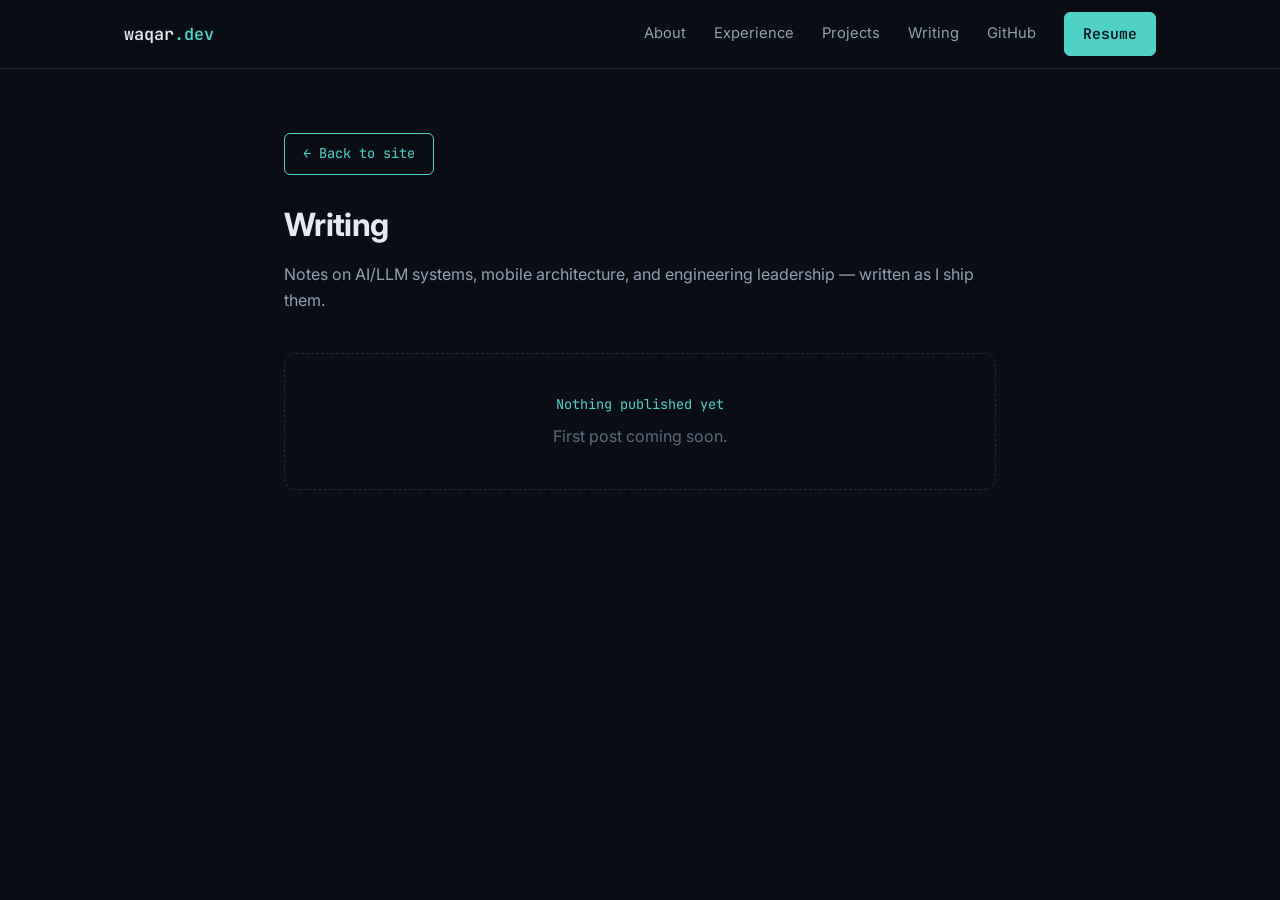
==== blog/index.html @ 88d9c541 "Initial portfolio site: hero, about, skills, experience, projects, resume, blog" ====
<!DOCTYPE html>
<html lang="en">
<head>
<meta charset="UTF-8">
<meta name="viewport" content="width=device-width, initial-scale=1.0">
<title>Writing — Waqar Ahmad</title>
<link rel="icon" href="../assets/img/favicon.svg" type="image/svg+xml">
<link rel="preconnect" href="https://fonts.googleapis.com">
<link href="https://fonts.googleapis.com/css2?family=Inter:wght@400;500;600;700&family=JetBrains+Mono:wght@400;500;600&display=swap" rel="stylesheet">
<link rel="stylesheet" href="../assets/css/style.css">
<style>
  .blog-page { max-width: 760px; margin: 0 auto; padding: 64px 24px 100px; }
  .blog-page h1 { font-size: 2rem; margin-bottom: 12px; }
  .blog-page > p { color: var(--text-dim); margin-bottom: 40px; }
  .post-list { display: flex; flex-direction: column; gap: 16px; }
  .post-card {
    background: var(--surface); border: 1px solid var(--border); border-radius: 12px;
    padding: 20px 24px; display: flex; justify-content: space-between; align-items: center; gap: 16px;
  }
  .post-card h3 { font-size: 1rem; }
  .post-card .date { font-family: var(--font-mono); font-size: 0.78rem; color: var(--text-faint); white-space: nowrap; }
</style>
</head>
<body>

<header>
  <nav class="wrap">
    <a href="../index.html" class="logo">waqar<span>.dev</span></a>
    <div class="nav-links">
      <a href="../index.html#about">About</a>
      <a href="../index.html#experience">Experience</a>
      <a href="../index.html#projects">Projects</a>
      <a href="index.html">Writing</a>
      <a href="https://github.com/rwaqar960" target="_blank" rel="noopener">GitHub</a>
      <a href="../resume.html" class="btn solid">Resume</a>
    </div>
  </nav>
</header>

<div class="blog-page">
  <a href="../index.html" class="btn" style="margin-bottom: 24px; display:inline-flex;">&larr; Back to site</a>
  <h1>Writing</h1>
  <p>Notes on AI/LLM systems, mobile architecture, and engineering leadership — written as I ship them.</p>

  <div class="post-list">
    <!-- Add a post-card entry here for each new post, e.g.:
    <a href="posts/my-first-post.html" class="post-card">
      <h3>Post Title</h3>
      <span class="date">Jan 2026</span>
    </a>
    -->
    <div class="writing-empty">
      <div class="k">Nothing published yet</div>
      <p>First post coming soon.</p>
    </div>
  </div>
</div>

<script src="../assets/js/main.js"></script>
</body>
</html>
---- assets/css/style.css ----
/* ---------- Reset ---------- */
*, *::before, *::after { box-sizing: border-box; margin: 0; padding: 0; }
html { scroll-behavior: smooth; }
img { max-width: 100%; display: block; }
a { color: inherit; text-decoration: none; }
ul { list-style: none; }
button { font: inherit; color: inherit; background: none; border: none; cursor: pointer; }

/* ---------- Tokens ---------- */
:root {
  --bg: #0a0e14;
  --bg-alt: #0d1219;
  --surface: #131a24;
  --surface-hover: #182130;
  --border: #212b38;
  --text: #e7ebf1;
  --text-dim: #92a0b3;
  --text-faint: #5c6b80;
  --accent: #4fd1c5;
  --accent-2: #a78bfa;
  --accent-soft: rgba(79, 209, 197, 0.12);
  --font-body: 'Inter', -apple-system, BlinkMacSystemFont, 'Segoe UI', sans-serif;
  --font-mono: 'JetBrains Mono', ui-monospace, 'SFMono-Regular', Menlo, monospace;
  --max-w: 1080px;
}

body {
  background: var(--bg);
  color: var(--text);
  font-family: var(--font-body);
  line-height: 1.6;
  -webkit-font-smoothing: antialiased;
}

.wrap { max-width: var(--max-w); margin: 0 auto; padding: 0 24px; }

section { padding: 96px 0; border-bottom: 1px solid var(--border); }
section:last-of-type { border-bottom: none; }

.eyebrow {
  font-family: var(--font-mono);
  font-size: 0.8rem;
  color: var(--accent);
  letter-spacing: 0.08em;
  text-transform: uppercase;
  margin-bottom: 12px;
  display: flex;
  align-items: center;
  gap: 10px;
}
.eyebrow::before {
  content: '';
  width: 24px; height: 1px;
  background: var(--accent);
}

h1, h2, h3, h4 { font-weight: 700; letter-spacing: -0.02em; }
h2.section-title { font-size: clamp(1.6rem, 3vw, 2.2rem); margin-bottom: 40px; }

/* ---------- Nav ---------- */
header {
  position: sticky; top: 0; z-index: 100;
  background: rgba(10, 14, 20, 0.85);
  backdrop-filter: blur(10px);
  border-bottom: 1px solid var(--border);
}
nav.wrap { display: flex; align-items: center; justify-content: space-between; height: 68px; }
.logo { font-family: var(--font-mono); font-weight: 600; font-size: 1.05rem; color: var(--text); }
.logo span { color: var(--accent); }

.nav-links { display: flex; gap: 28px; align-items: center; }
.nav-links a {
  font-size: 0.92rem; color: var(--text-dim);
  transition: color 0.15s ease;
}
.nav-links a:hover { color: var(--accent); }
.nav-links .btn { color: var(--bg); }

.nav-toggle { display: none; }

.btn {
  font-family: var(--font-mono);
  font-size: 0.85rem;
  padding: 9px 18px;
  border-radius: 6px;
  border: 1px solid var(--accent);
  color: var(--accent);
  transition: all 0.15s ease;
  display: inline-flex;
  align-items: center;
  gap: 8px;
}
.btn:hover { background: var(--accent-soft); }
.btn.solid { background: var(--accent); color: #05171a; border-color: var(--accent); font-weight: 600; }
.btn.solid:hover { filter: brightness(1.08); background: var(--accent); }

/* ---------- Hero ---------- */
.hero {
  padding: 140px 0 100px;
  border-bottom: 1px solid var(--border);
  position: relative;
  overflow: hidden;
}
.hero::before {
  content: '';
  position: absolute; inset: -20% -10% auto -10%;
  height: 500px;
  background: radial-gradient(ellipse at top, var(--accent-soft), transparent 70%);
  pointer-events: none;
}
.hero-content { position: relative; max-width: 720px; }
.hero h1 { font-size: clamp(2.2rem, 5vw, 3.4rem); line-height: 1.12; margin-bottom: 18px; }
.hero h1 .grad {
  background: linear-gradient(90deg, var(--accent), var(--accent-2));
  -webkit-background-clip: text;
  background-clip: text;
  color: transparent;
}
.hero .subtitle { font-size: 1.15rem; color: var(--text-dim); margin-bottom: 28px; max-width: 620px; }
.hero .tags { display: flex; flex-wrap: wrap; gap: 10px; margin-bottom: 36px; }
.tag {
  font-family: var(--font-mono);
  font-size: 0.78rem;
  padding: 5px 12px;
  border-radius: 999px;
  background: var(--surface);
  border: 1px solid var(--border);
  color: var(--text-dim);
}
.hero .cta-row { display: flex; gap: 14px; flex-wrap: wrap; }

/* ---------- About ---------- */
.about-grid { display: grid; grid-template-columns: 1.4fr 1fr; gap: 56px; }
.about-grid p { color: var(--text-dim); margin-bottom: 16px; }
.about-grid p strong { color: var(--text); font-weight: 600; }
.fact-list { display: flex; flex-direction: column; gap: 18px; }
.fact {
  background: var(--surface);
  border: 1px solid var(--border);
  border-radius: 10px;
  padding: 16px 18px;
}
.fact .k { font-family: var(--font-mono); font-size: 0.75rem; color: var(--accent); text-transform: uppercase; letter-spacing: 0.05em; margin-bottom: 6px; }
.fact .v { font-size: 0.95rem; color: var(--text); }

/* ---------- Skills ---------- */
.skills-grid {
  display: grid;
  grid-template-columns: repeat(auto-fit, minmax(230px, 1fr));
  gap: 20px;
}
.skill-card {
  background: var(--surface);
  border: 1px solid var(--border);
  border-radius: 12px;
  padding: 22px;
}
.skill-card h3 {
  font-size: 0.95rem;
  color: var(--accent);
  margin-bottom: 14px;
  font-family: var(--font-mono);
}
.skill-card .chips { display: flex; flex-wrap: wrap; gap: 8px; }
.chip {
  font-size: 0.82rem;
  padding: 4px 10px;
  border-radius: 6px;
  background: var(--bg-alt);
  border: 1px solid var(--border);
  color: var(--text-dim);
}

/* ---------- Experience ---------- */
.timeline { display: flex; flex-direction: column; gap: 0; }
.timeline-item {
  position: relative;
  padding: 0 0 40px 32px;
  border-left: 1px solid var(--border);
}
.timeline-item:last-child { padding-bottom: 4px; }
.timeline-item::before {
  content: '';
  position: absolute; left: -5px; top: 4px;
  width: 9px; height: 9px; border-radius: 50%;
  background: var(--accent);
  box-shadow: 0 0 0 4px var(--bg);
}
.timeline-item .role-row {
  display: flex; justify-content: space-between; flex-wrap: wrap; gap: 8px;
  margin-bottom: 4px;
}
.timeline-item h3 { font-size: 1.05rem; }
.timeline-item .company { color: var(--accent); font-weight: 500; }
.timeline-item .dates { font-family: var(--font-mono); font-size: 0.8rem; color: var(--text-faint); white-space: nowrap; }
.timeline-item .context { font-size: 0.85rem; color: var(--text-faint); margin-bottom: 12px; font-style: italic; }
.timeline-item ul { display: flex; flex-direction: column; gap: 8px; }
.timeline-item li { color: var(--text-dim); font-size: 0.93rem; padding-left: 18px; position: relative; }
.timeline-item li::before { content: '→'; position: absolute; left: 0; color: var(--accent); }

/* ---------- Projects ---------- */
.projects-grid {
  display: grid;
  grid-template-columns: repeat(auto-fit, minmax(320px, 1fr));
  gap: 22px;
}
.project-card {
  background: var(--surface);
  border: 1px solid var(--border);
  border-radius: 12px;
  padding: 26px;
  transition: border-color 0.15s ease, transform 0.15s ease;
}
.project-card:hover { border-color: var(--accent); transform: translateY(-2px); }
.project-card h3 { font-size: 1.05rem; margin-bottom: 4px; }
.project-card .role { font-family: var(--font-mono); font-size: 0.75rem; color: var(--accent-2); margin-bottom: 12px; display: block; }
.project-card p { color: var(--text-dim); font-size: 0.92rem; margin-bottom: 16px; }
.project-card .chips { display: flex; flex-wrap: wrap; gap: 6px; }

/* ---------- Writing ---------- */
.writing-empty {
  border: 1px dashed var(--border);
  border-radius: 12px;
  padding: 40px;
  text-align: center;
  color: var(--text-faint);
}
.writing-empty .k { font-family: var(--font-mono); color: var(--accent); font-size: 0.85rem; margin-bottom: 8px; }

/* ---------- Contact ---------- */
.contact-box {
  background: var(--surface);
  border: 1px solid var(--border);
  border-radius: 16px;
  padding: 48px;
  text-align: center;
}
.contact-box h2 { font-size: clamp(1.5rem, 3vw, 2rem); margin-bottom: 12px; }
.contact-box p { color: var(--text-dim); margin-bottom: 28px; }
.contact-links { display: flex; justify-content: center; gap: 14px; flex-wrap: wrap; }

footer {
  padding: 28px 0;
  text-align: center;
  color: var(--text-faint);
  font-size: 0.85rem;
}

/* ---------- Reveal animation ---------- */
[data-reveal] { opacity: 0; transform: translateY(16px); transition: opacity 0.6s ease, transform 0.6s ease; }
[data-reveal].is-visible { opacity: 1; transform: translateY(0); }

/* ---------- Responsive ---------- */
@media (max-width: 760px) {
  section { padding: 64px 0; }
  .about-grid { grid-template-columns: 1fr; gap: 32px; }
  .nav-links {
    position: fixed; top: 68px; left: 0; right: 0;
    background: var(--bg-alt);
    border-bottom: 1px solid var(--border);
    flex-direction: column;
    padding: 20px 24px;
    gap: 18px;
    transform: translateY(-150%);
    transition: transform 0.2s ease;
  }
  .nav-links.open { transform: translateY(0); }
  .nav-toggle { display: block; font-size: 1.4rem; }
  .contact-box { padding: 32px 20px; }
}
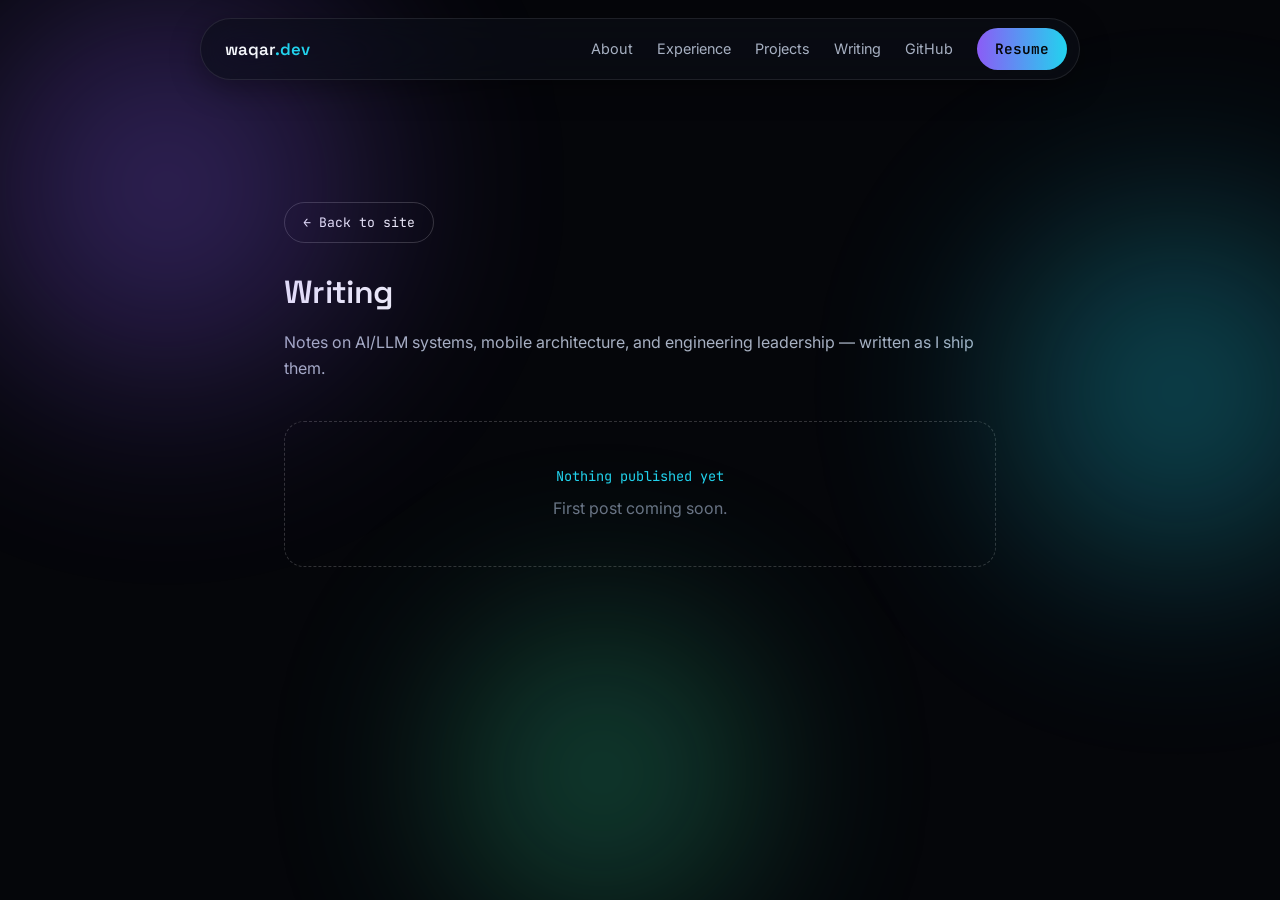
==== commit 05aea626: "Redesign theme: Aurora glass (dark, glassmorphism, gradient accents) Add profile photo to the hero o" ====
--- a/blog/index.html
+++ b/blog/index.html
@@ -6,22 +6,26 @@
 <title>Writing — Waqar Ahmad</title>
 <link rel="icon" href="../assets/img/favicon.svg" type="image/svg+xml">
 <link rel="preconnect" href="https://fonts.googleapis.com">
-<link href="https://fonts.googleapis.com/css2?family=Inter:wght@400;500;600;700&family=JetBrains+Mono:wght@400;500;600&display=swap" rel="stylesheet">
+<link href="https://fonts.googleapis.com/css2?family=Inter:wght@400;500;600;700&family=Space+Grotesk:wght@500;600;700&family=JetBrains+Mono:wght@400;500;600&display=swap" rel="stylesheet">
 <link rel="stylesheet" href="../assets/css/style.css">
 <style>
-  .blog-page { max-width: 760px; margin: 0 auto; padding: 64px 24px 100px; }
+  .blog-page { max-width: 760px; margin: 0 auto; padding: 140px 24px 100px; }
   .blog-page h1 { font-size: 2rem; margin-bottom: 12px; }
   .blog-page > p { color: var(--text-dim); margin-bottom: 40px; }
   .post-list { display: flex; flex-direction: column; gap: 16px; }
   .post-card {
-    background: var(--surface); border: 1px solid var(--border); border-radius: 12px;
+    border-radius: var(--radius);
     padding: 20px 24px; display: flex; justify-content: space-between; align-items: center; gap: 16px;
+    transition: border-color 0.2s ease, transform 0.2s ease;
   }
-  .post-card h3 { font-size: 1rem; }
+  .post-card:hover { border-color: var(--accent-2); transform: translateY(-2px); }
+  .post-card h3 { font-size: 1rem; font-weight: 500; }
   .post-card .date { font-family: var(--font-mono); font-size: 0.78rem; color: var(--text-faint); white-space: nowrap; }
 </style>
 </head>
 <body>
+
+<div class="aurora-bg"><span class="b1"></span><span class="b2"></span><span class="b3"></span></div>
 
 <header>
   <nav class="wrap">
@@ -44,7 +48,7 @@
 
   <div class="post-list">
     <!-- Add a post-card entry here for each new post, e.g.:
-    <a href="posts/my-first-post.html" class="post-card">
+    <a href="posts/my-first-post.html" class="post-card glass">
       <h3>Post Title</h3>
       <span class="date">Jan 2026</span>
     </a>
--- a/assets/css/style.css
+++ b/assets/css/style.css
@@ -8,20 +8,23 @@
 
 /* ---------- Tokens ---------- */
 :root {
-  --bg: #0a0e14;
-  --bg-alt: #0d1219;
-  --surface: #131a24;
-  --surface-hover: #182130;
-  --border: #212b38;
-  --text: #e7ebf1;
-  --text-dim: #92a0b3;
-  --text-faint: #5c6b80;
-  --accent: #4fd1c5;
-  --accent-2: #a78bfa;
-  --accent-soft: rgba(79, 209, 197, 0.12);
+  --bg: #05060a;
+  --bg-alt: #0a0c14;
+  --surface: rgba(255, 255, 255, 0.045);
+  --surface-strong: rgba(255, 255, 255, 0.08);
+  --border: rgba(255, 255, 255, 0.09);
+  --border-strong: rgba(255, 255, 255, 0.18);
+  --text: #f2f4f9;
+  --text-dim: #a7b0c2;
+  --text-faint: #6b7385;
+  --accent: #8b5cf6;
+  --accent-2: #22d3ee;
+  --accent-3: #34d399;
+  --font-heading: 'Space Grotesk', var(--font-body);
   --font-body: 'Inter', -apple-system, BlinkMacSystemFont, 'Segoe UI', sans-serif;
   --font-mono: 'JetBrains Mono', ui-monospace, 'SFMono-Regular', Menlo, monospace;
-  --max-w: 1080px;
+  --max-w: 1100px;
+  --radius: 20px;
 }
 
 body {
@@ -30,20 +33,71 @@
   font-family: var(--font-body);
   line-height: 1.6;
   -webkit-font-smoothing: antialiased;
-}
-
-.wrap { max-width: var(--max-w); margin: 0 auto; padding: 0 24px; }
-
-section { padding: 96px 0; border-bottom: 1px solid var(--border); }
-section:last-of-type { border-bottom: none; }
+  overflow-x: hidden;
+  position: relative;
+}
+
+.wrap { max-width: var(--max-w); margin: 0 auto; padding: 0 24px; position: relative; z-index: 1; }
+
+section { padding: 110px 0; position: relative; }
+
+/* ---------- Aurora background ---------- */
+.aurora-bg {
+  position: fixed;
+  inset: 0;
+  z-index: 0;
+  pointer-events: none;
+  overflow: hidden;
+}
+.aurora-bg span {
+  position: absolute;
+  border-radius: 50%;
+  filter: blur(90px);
+  opacity: 0.45;
+  will-change: transform;
+}
+.aurora-bg .b1 {
+  width: 46vw; height: 46vw; max-width: 620px; max-height: 620px;
+  top: -12%; left: -10%;
+  background: radial-gradient(circle, var(--accent), transparent 70%);
+  animation: drift1 26s ease-in-out infinite alternate;
+}
+.aurora-bg .b2 {
+  width: 40vw; height: 40vw; max-width: 560px; max-height: 560px;
+  top: 15%; right: -12%;
+  background: radial-gradient(circle, var(--accent-2), transparent 70%);
+  animation: drift2 32s ease-in-out infinite alternate;
+}
+.aurora-bg .b3 {
+  width: 34vw; height: 34vw; max-width: 480px; max-height: 480px;
+  bottom: -10%; left: 30%;
+  background: radial-gradient(circle, var(--accent-3), transparent 70%);
+  animation: drift3 30s ease-in-out infinite alternate;
+}
+@keyframes drift1 { from { transform: translate(0, 0) scale(1); } to { transform: translate(6%, 8%) scale(1.15); } }
+@keyframes drift2 { from { transform: translate(0, 0) scale(1); } to { transform: translate(-8%, 6%) scale(1.1); } }
+@keyframes drift3 { from { transform: translate(0, 0) scale(1); } to { transform: translate(4%, -10%) scale(1.2); } }
+
+@media (prefers-reduced-motion: reduce) {
+  .aurora-bg span { animation: none; }
+}
+
+/* ---------- Glass surface ---------- */
+.glass {
+  background: var(--surface);
+  border: 1px solid var(--border);
+  border-radius: var(--radius);
+  backdrop-filter: blur(22px) saturate(140%);
+  -webkit-backdrop-filter: blur(22px) saturate(140%);
+}
 
 .eyebrow {
   font-family: var(--font-mono);
   font-size: 0.8rem;
-  color: var(--accent);
+  color: var(--accent-2);
   letter-spacing: 0.08em;
   text-transform: uppercase;
-  margin-bottom: 12px;
+  margin-bottom: 14px;
   display: flex;
   align-items: center;
   gap: 10px;
@@ -51,96 +105,136 @@
 .eyebrow::before {
   content: '';
   width: 24px; height: 1px;
-  background: var(--accent);
-}
-
-h1, h2, h3, h4 { font-weight: 700; letter-spacing: -0.02em; }
-h2.section-title { font-size: clamp(1.6rem, 3vw, 2.2rem); margin-bottom: 40px; }
+  background: linear-gradient(90deg, var(--accent), var(--accent-2));
+}
+
+h1, h2, h3, h4 { font-family: var(--font-heading); font-weight: 600; letter-spacing: -0.02em; }
+h2.section-title { font-size: clamp(1.7rem, 3vw, 2.4rem); margin-bottom: 44px; }
+
+.grad-text {
+  background: linear-gradient(90deg, var(--accent), var(--accent-2) 55%, var(--accent-3));
+  -webkit-background-clip: text;
+  background-clip: text;
+  color: transparent;
+}
 
 /* ---------- Nav ---------- */
 header {
-  position: sticky; top: 0; z-index: 100;
-  background: rgba(10, 14, 20, 0.85);
-  backdrop-filter: blur(10px);
-  border-bottom: 1px solid var(--border);
-}
-nav.wrap { display: flex; align-items: center; justify-content: space-between; height: 68px; }
-.logo { font-family: var(--font-mono); font-weight: 600; font-size: 1.05rem; color: var(--text); }
-.logo span { color: var(--accent); }
-
-.nav-links { display: flex; gap: 28px; align-items: center; }
+  position: sticky; top: 18px; z-index: 100;
+  display: flex; justify-content: center;
+  pointer-events: none;
+}
+nav.wrap {
+  pointer-events: all;
+  display: flex; align-items: center; justify-content: space-between;
+  gap: 20px;
+  height: 62px;
+  padding: 0 12px 0 24px;
+  border-radius: 999px;
+  max-width: 880px;
+  width: calc(100% - 48px);
+  background: rgba(12, 14, 22, 0.65);
+  border: 1px solid var(--border);
+  backdrop-filter: blur(20px) saturate(150%);
+  -webkit-backdrop-filter: blur(20px) saturate(150%);
+  box-shadow: 0 8px 30px rgba(0,0,0,0.35);
+}
+.logo { font-family: var(--font-heading); font-weight: 600; font-size: 1.05rem; color: var(--text); }
+.logo span { color: var(--accent-2); }
+
+.nav-links { display: flex; gap: 24px; align-items: center; }
 .nav-links a {
-  font-size: 0.92rem; color: var(--text-dim);
+  font-size: 0.9rem; color: var(--text-dim);
   transition: color 0.15s ease;
 }
-.nav-links a:hover { color: var(--accent); }
-.nav-links .btn { color: var(--bg); }
+.nav-links a:hover { color: var(--accent-2); }
 
 .nav-toggle { display: none; }
 
 .btn {
   font-family: var(--font-mono);
-  font-size: 0.85rem;
+  font-size: 0.82rem;
   padding: 9px 18px;
-  border-radius: 6px;
-  border: 1px solid var(--accent);
-  color: var(--accent);
-  transition: all 0.15s ease;
+  border-radius: 999px;
+  border: 1px solid var(--border-strong);
+  color: var(--text);
+  transition: all 0.2s ease;
   display: inline-flex;
   align-items: center;
   gap: 8px;
-}
-.btn:hover { background: var(--accent-soft); }
-.btn.solid { background: var(--accent); color: #05171a; border-color: var(--accent); font-weight: 600; }
-.btn.solid:hover { filter: brightness(1.08); background: var(--accent); }
+  white-space: nowrap;
+}
+.btn:hover { border-color: var(--accent-2); background: rgba(34, 211, 238, 0.08); }
+.btn.solid {
+  background: linear-gradient(90deg, var(--accent), var(--accent-2));
+  color: #050608;
+  border: none;
+  font-weight: 600;
+}
+.btn.solid:hover { filter: brightness(1.08); transform: translateY(-1px); }
 
 /* ---------- Hero ---------- */
-.hero {
-  padding: 140px 0 100px;
-  border-bottom: 1px solid var(--border);
-  position: relative;
-  overflow: hidden;
-}
-.hero::before {
-  content: '';
-  position: absolute; inset: -20% -10% auto -10%;
-  height: 500px;
-  background: radial-gradient(ellipse at top, var(--accent-soft), transparent 70%);
-  pointer-events: none;
-}
-.hero-content { position: relative; max-width: 720px; }
-.hero h1 { font-size: clamp(2.2rem, 5vw, 3.4rem); line-height: 1.12; margin-bottom: 18px; }
-.hero h1 .grad {
-  background: linear-gradient(90deg, var(--accent), var(--accent-2));
-  -webkit-background-clip: text;
-  background-clip: text;
-  color: transparent;
-}
-.hero .subtitle { font-size: 1.15rem; color: var(--text-dim); margin-bottom: 28px; max-width: 620px; }
+.hero { padding: 150px 0 90px; }
+.hero-grid {
+  display: grid;
+  grid-template-columns: 1.15fr 0.85fr;
+  gap: 48px;
+  align-items: center;
+}
+.hero h1 { font-size: clamp(2.3rem, 4.6vw, 3.6rem); line-height: 1.12; margin-bottom: 20px; }
+.hero .subtitle { font-size: 1.12rem; color: var(--text-dim); margin-bottom: 28px; max-width: 560px; }
 .hero .tags { display: flex; flex-wrap: wrap; gap: 10px; margin-bottom: 36px; }
 .tag {
   font-family: var(--font-mono);
   font-size: 0.78rem;
-  padding: 5px 12px;
+  padding: 6px 13px;
   border-radius: 999px;
-  background: var(--surface);
   border: 1px solid var(--border);
   color: var(--text-dim);
+  background: rgba(255,255,255,0.02);
 }
 .hero .cta-row { display: flex; gap: 14px; flex-wrap: wrap; }
+
+.hero-photo { position: relative; display: flex; justify-content: center; }
+.photo-glow {
+  position: absolute;
+  inset: 6% 10%;
+  border-radius: 50%;
+  background: linear-gradient(140deg, var(--accent), var(--accent-2), var(--accent-3));
+  filter: blur(48px);
+  opacity: 0.55;
+  z-index: 0;
+}
+.photo-frame {
+  position: relative;
+  z-index: 1;
+  width: min(320px, 80%);
+  aspect-ratio: 4 / 5;
+  border-radius: 28px;
+  padding: 4px;
+  background: linear-gradient(150deg, var(--accent), var(--accent-2), var(--accent-3));
+}
+.photo-frame .inner {
+  width: 100%; height: 100%;
+  border-radius: 24px;
+  overflow: hidden;
+  background: var(--bg-alt);
+}
+.photo-frame img {
+  width: 100%; height: 100%;
+  object-fit: cover;
+  object-position: top center;
+}
 
 /* ---------- About ---------- */
 .about-grid { display: grid; grid-template-columns: 1.4fr 1fr; gap: 56px; }
 .about-grid p { color: var(--text-dim); margin-bottom: 16px; }
 .about-grid p strong { color: var(--text); font-weight: 600; }
-.fact-list { display: flex; flex-direction: column; gap: 18px; }
+.fact-list { display: flex; flex-direction: column; gap: 16px; }
 .fact {
-  background: var(--surface);
-  border: 1px solid var(--border);
-  border-radius: 10px;
-  padding: 16px 18px;
-}
-.fact .k { font-family: var(--font-mono); font-size: 0.75rem; color: var(--accent); text-transform: uppercase; letter-spacing: 0.05em; margin-bottom: 6px; }
+  padding: 18px 20px;
+}
+.fact .k { font-family: var(--font-mono); font-size: 0.75rem; color: var(--accent-2); text-transform: uppercase; letter-spacing: 0.05em; margin-bottom: 6px; }
 .fact .v { font-size: 0.95rem; color: var(--text); }
 
 /* ---------- Skills ---------- */
@@ -149,54 +243,39 @@
   grid-template-columns: repeat(auto-fit, minmax(230px, 1fr));
   gap: 20px;
 }
-.skill-card {
-  background: var(--surface);
-  border: 1px solid var(--border);
-  border-radius: 12px;
-  padding: 22px;
-}
+.skill-card { padding: 24px; transition: border-color 0.2s ease, transform 0.2s ease; }
+.skill-card:hover { border-color: var(--border-strong); transform: translateY(-3px); }
 .skill-card h3 {
   font-size: 0.95rem;
-  color: var(--accent);
+  color: var(--accent-2);
   margin-bottom: 14px;
   font-family: var(--font-mono);
+  font-weight: 500;
 }
 .skill-card .chips { display: flex; flex-wrap: wrap; gap: 8px; }
 .chip {
   font-size: 0.82rem;
-  padding: 4px 10px;
-  border-radius: 6px;
-  background: var(--bg-alt);
+  padding: 4px 11px;
+  border-radius: 8px;
+  background: rgba(255,255,255,0.04);
   border: 1px solid var(--border);
   color: var(--text-dim);
 }
 
 /* ---------- Experience ---------- */
-.timeline { display: flex; flex-direction: column; gap: 0; }
-.timeline-item {
-  position: relative;
-  padding: 0 0 40px 32px;
-  border-left: 1px solid var(--border);
-}
-.timeline-item:last-child { padding-bottom: 4px; }
-.timeline-item::before {
-  content: '';
-  position: absolute; left: -5px; top: 4px;
-  width: 9px; height: 9px; border-radius: 50%;
-  background: var(--accent);
-  box-shadow: 0 0 0 4px var(--bg);
-}
+.timeline { display: flex; flex-direction: column; gap: 22px; }
+.timeline-item { position: relative; padding: 28px 30px; }
 .timeline-item .role-row {
   display: flex; justify-content: space-between; flex-wrap: wrap; gap: 8px;
   margin-bottom: 4px;
 }
-.timeline-item h3 { font-size: 1.05rem; }
-.timeline-item .company { color: var(--accent); font-weight: 500; }
+.timeline-item h3 { font-size: 1.05rem; font-weight: 500; }
+.timeline-item .company { color: var(--accent-2); font-weight: 600; }
 .timeline-item .dates { font-family: var(--font-mono); font-size: 0.8rem; color: var(--text-faint); white-space: nowrap; }
 .timeline-item .context { font-size: 0.85rem; color: var(--text-faint); margin-bottom: 12px; font-style: italic; }
 .timeline-item ul { display: flex; flex-direction: column; gap: 8px; }
-.timeline-item li { color: var(--text-dim); font-size: 0.93rem; padding-left: 18px; position: relative; }
-.timeline-item li::before { content: '→'; position: absolute; left: 0; color: var(--accent); }
+.timeline-item li { color: var(--text-dim); font-size: 0.93rem; padding-left: 20px; position: relative; }
+.timeline-item li::before { content: '→'; position: absolute; left: 0; color: var(--accent-2); }
 
 /* ---------- Projects ---------- */
 .projects-grid {
@@ -205,66 +284,76 @@
   gap: 22px;
 }
 .project-card {
-  background: var(--surface);
-  border: 1px solid var(--border);
-  border-radius: 12px;
-  padding: 26px;
-  transition: border-color 0.15s ease, transform 0.15s ease;
-}
-.project-card:hover { border-color: var(--accent); transform: translateY(-2px); }
-.project-card h3 { font-size: 1.05rem; margin-bottom: 4px; }
-.project-card .role { font-family: var(--font-mono); font-size: 0.75rem; color: var(--accent-2); margin-bottom: 12px; display: block; }
+  padding: 28px;
+  transition: border-color 0.2s ease, transform 0.2s ease;
+}
+.project-card:hover { border-color: var(--accent-2); transform: translateY(-3px); }
+.project-card h3 { font-size: 1.05rem; margin-bottom: 4px; font-weight: 600; }
+.project-card .role { font-family: var(--font-mono); font-size: 0.75rem; color: var(--accent-3); margin-bottom: 12px; display: block; }
 .project-card p { color: var(--text-dim); font-size: 0.92rem; margin-bottom: 16px; }
 .project-card .chips { display: flex; flex-wrap: wrap; gap: 6px; }
 
 /* ---------- Writing ---------- */
 .writing-empty {
-  border: 1px dashed var(--border);
-  border-radius: 12px;
-  padding: 40px;
+  padding: 44px;
   text-align: center;
   color: var(--text-faint);
-}
-.writing-empty .k { font-family: var(--font-mono); color: var(--accent); font-size: 0.85rem; margin-bottom: 8px; }
+  border: 1px dashed var(--border-strong);
+  background: transparent;
+  backdrop-filter: none;
+  border-radius: var(--radius);
+}
+.writing-empty .k { font-family: var(--font-mono); color: var(--accent-2); font-size: 0.85rem; margin-bottom: 8px; }
 
 /* ---------- Contact ---------- */
 .contact-box {
-  background: var(--surface);
-  border: 1px solid var(--border);
-  border-radius: 16px;
-  padding: 48px;
+  padding: 52px;
   text-align: center;
 }
-.contact-box h2 { font-size: clamp(1.5rem, 3vw, 2rem); margin-bottom: 12px; }
+.contact-box h2 { font-size: clamp(1.6rem, 3vw, 2.1rem); margin-bottom: 12px; }
 .contact-box p { color: var(--text-dim); margin-bottom: 28px; }
 .contact-links { display: flex; justify-content: center; gap: 14px; flex-wrap: wrap; }
 
 footer {
-  padding: 28px 0;
+  padding: 32px 0 48px;
   text-align: center;
   color: var(--text-faint);
   font-size: 0.85rem;
 }
 
 /* ---------- Reveal animation ---------- */
-[data-reveal] { opacity: 0; transform: translateY(16px); transition: opacity 0.6s ease, transform 0.6s ease; }
+[data-reveal] { opacity: 0; transform: translateY(18px); transition: opacity 0.7s ease, transform 0.7s ease; }
 [data-reveal].is-visible { opacity: 1; transform: translateY(0); }
 
 /* ---------- Responsive ---------- */
+@media (max-width: 860px) {
+  .hero-grid { grid-template-columns: 1fr; }
+  .hero-photo { order: -1; margin-bottom: 12px; }
+  .photo-frame { width: min(260px, 60%); }
+}
+
 @media (max-width: 760px) {
-  section { padding: 64px 0; }
+  section { padding: 72px 0; }
+  .hero { padding: 130px 0 60px; }
   .about-grid { grid-template-columns: 1fr; gap: 32px; }
+  header { top: 12px; }
+  nav.wrap { width: calc(100% - 24px); padding: 0 8px 0 20px; }
   .nav-links {
-    position: fixed; top: 68px; left: 0; right: 0;
-    background: var(--bg-alt);
-    border-bottom: 1px solid var(--border);
+    position: fixed; top: 78px; left: 12px; right: 12px;
+    background: rgba(10, 12, 18, 0.9);
+    border: 1px solid var(--border);
+    border-radius: 20px;
+    backdrop-filter: blur(20px);
     flex-direction: column;
     padding: 20px 24px;
     gap: 18px;
-    transform: translateY(-150%);
-    transition: transform 0.2s ease;
+    transform: translateY(-20px);
+    opacity: 0;
+    pointer-events: none;
+    transition: transform 0.2s ease, opacity 0.2s ease;
   }
-  .nav-links.open { transform: translateY(0); }
-  .nav-toggle { display: block; font-size: 1.4rem; }
+  .nav-links.open { transform: translateY(0); opacity: 1; pointer-events: all; }
+  .nav-toggle { display: block; font-size: 1.3rem; }
   .contact-box { padding: 32px 20px; }
-}
+  .timeline-item { padding: 22px; }
+}
